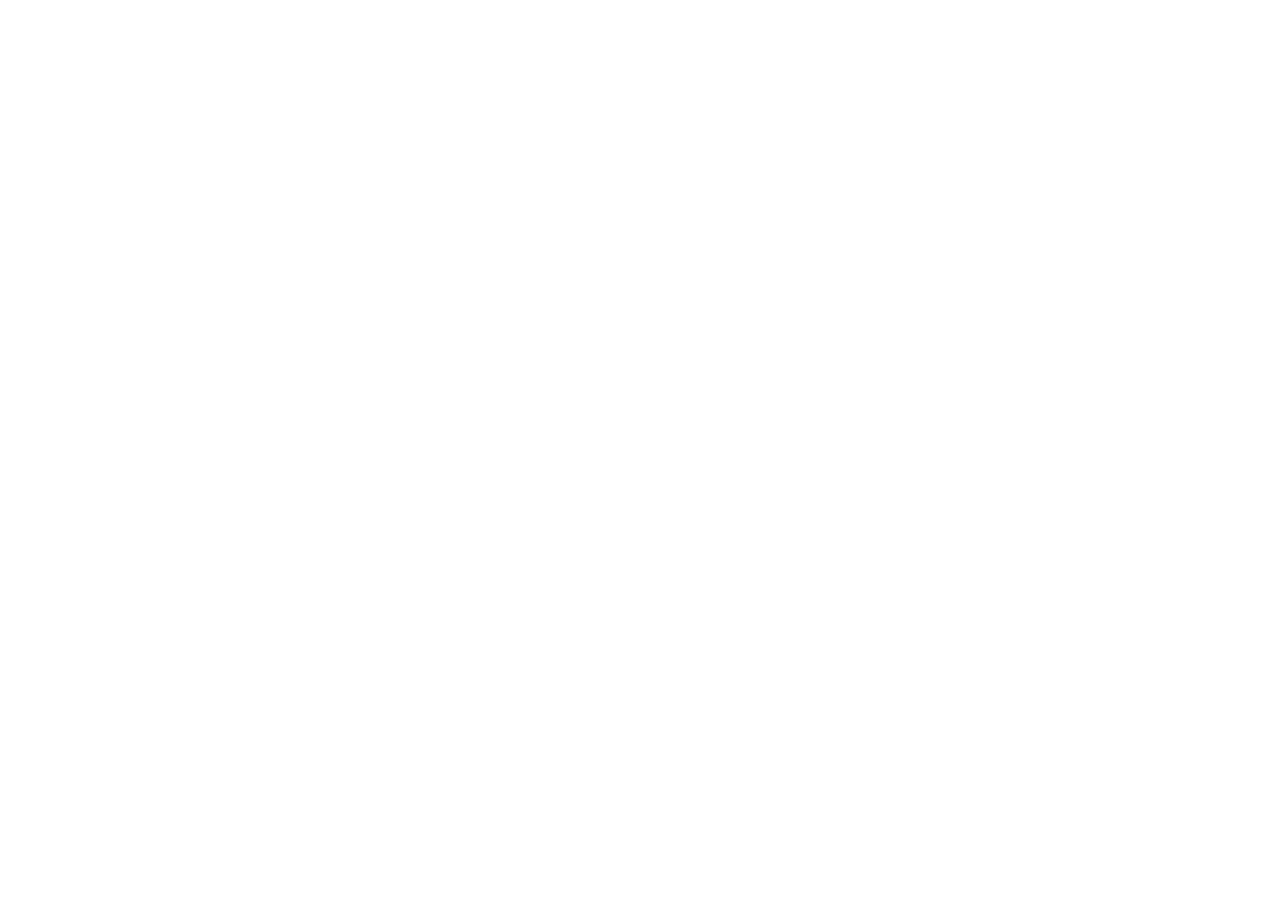
==== creating-responsive-web-design/myWebsite/index.html @ aa5e4635 "initial setup for creating a responsive web design tutorial" ====
<!DOCTYPE HTML>
<html>
	<head>
		<meta http-equiv="Content-Type" content="text/html; charset=UTF-8">
		<meta name="viewport" content="width=device-width, initial-scale=1">
		<title>Creating a Responsive Web Design</title>
	</head>
	<body>


		<!-- markup goes here -->



	</body>
</html>
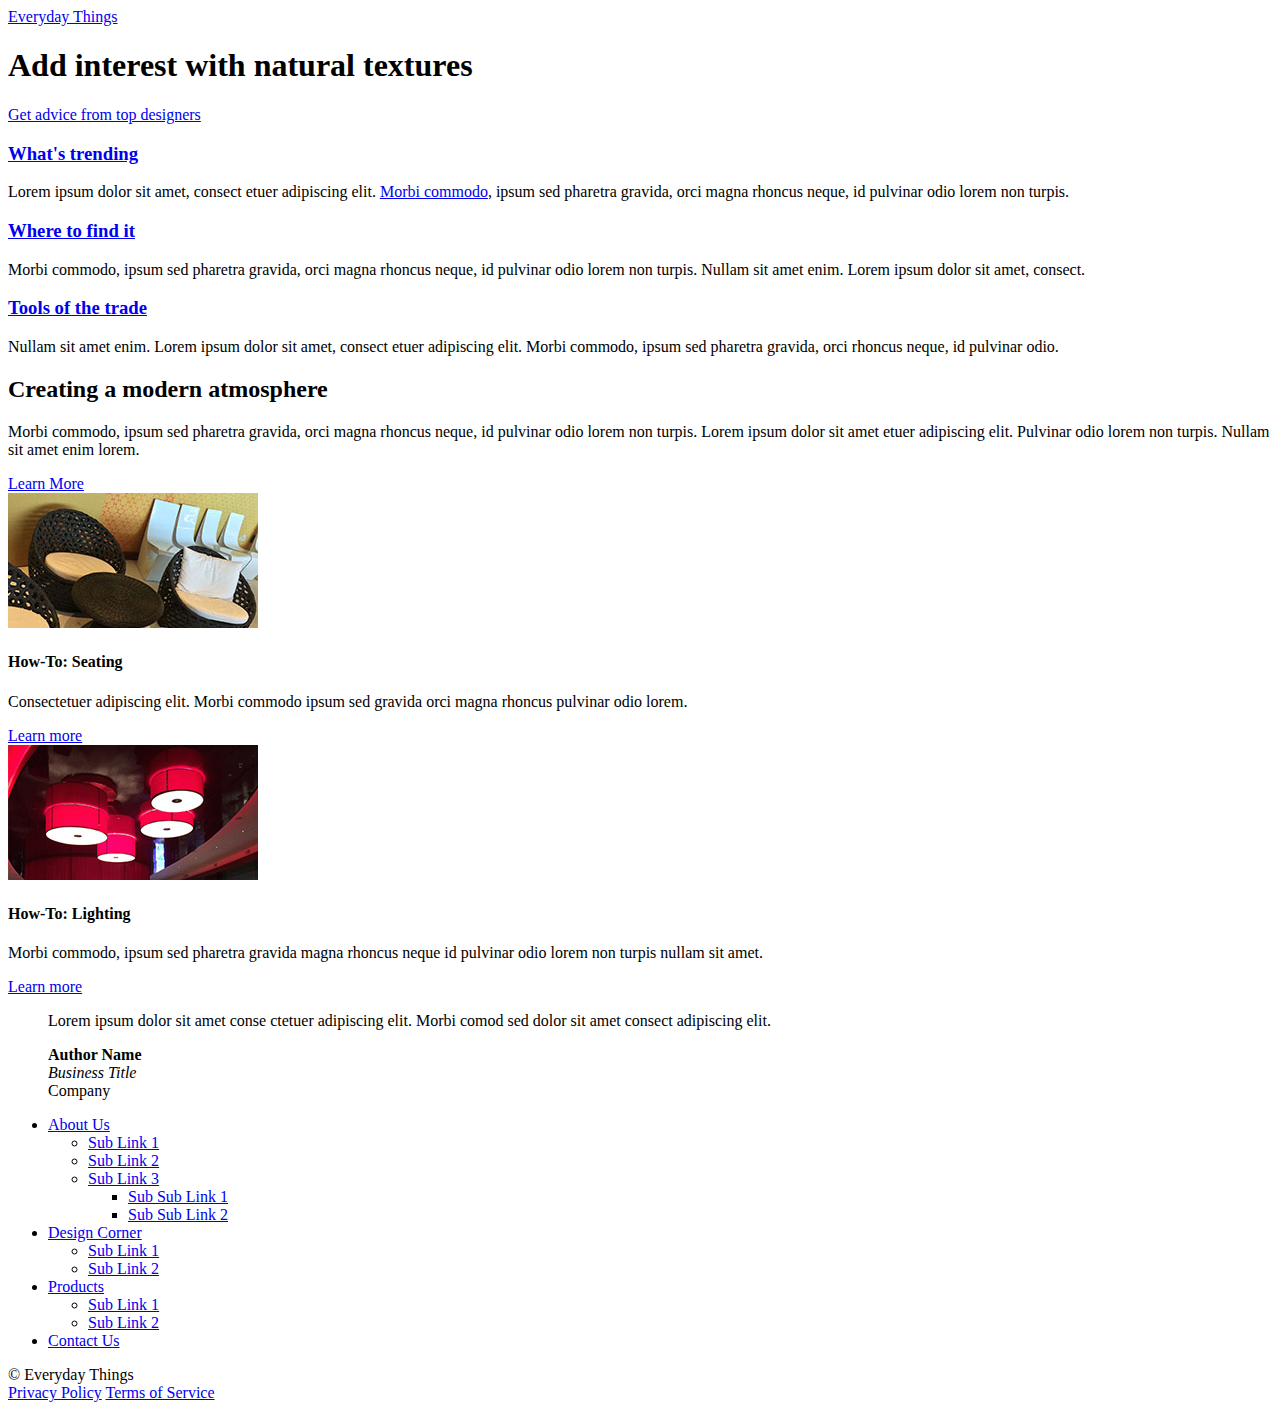
==== commit 4fca6d76: "prepared HTML content and structure" ====
--- a/creating-responsive-web-design/myWebsite/index.html
+++ b/creating-responsive-web-design/myWebsite/index.html
@@ -2,13 +2,144 @@
 <html>
 	<head>
 		<meta http-equiv="Content-Type" content="text/html; charset=UTF-8">
+	<!-- viewport scales/adjusts a webpage based on device size. This prevents it from simply zooming out to fit the entire page on the screen of the device-->
 		<meta name="viewport" content="width=device-width, initial-scale=1">
 		<title>Creating a Responsive Web Design</title>
+		<link rel="stylesheet" type="text/css" media="screen" href="css/screen.css">
 	</head>
 	<body>
+		
+		<div id="page">
+			
+			<header>
+				<a class="logo" title="Everyday Things" href="http://codifydesign.com">Everyday Things</a>
+				<div class="hero">
+					<h1>Add interest with natural textures</h1>
+					<a class="btn" title="Get advice from top designers" href="#">Get advice from top designers</a> 
+				</div>
 
+			</header>
 
-		<!-- markup goes here -->
+			<section class="main">
+				<aside>
+					<div class="content">
+					<!-- First Aside -->
+					<h3><a href="#">What&apos;s trending</a></h3>
+					<p>Lorem ipsum dolor sit amet, consect etuer adipiscing elit. <a href="http://codifydesign.com">Morbi commodo</a>, ipsum sed pharetra gravida, orci magna rhoncus neque, id pulvinar odio lorem non turpis.</p>	
+					</div>
+				</aside>
+
+				<aside>
+					<div class="content">
+					<!-- Second Aside -->
+					<h3><a href="#">Where to find it</a></h3>
+					<p>Morbi commodo, ipsum sed pharetra gravida, orci magna rhoncus neque, id pulvinar odio lorem non turpis. Nullam sit amet enim. Lorem ipsum dolor sit amet, consect.</p>
+					</div>
+				</aside>
+
+				<aside>
+					<div class="content">
+					<!-- Third Aside -->
+					<h3><a href="#">Tools of the trade</a></h3>
+					<p>Nullam sit amet enim. Lorem ipsum dolor sit amet, consect etuer adipiscing elit. Morbi commodo, ipsum sed pharetra gravida, orci rhoncus neque, id pulvinar odio.</p>	
+					</div>
+				</aside>
+
+			</section>
+
+			<section class="atmosphere">
+				<article>
+					<h2>Creating a modern atmosphere</h2>
+					<p>Morbi commodo, ipsum sed pharetra gravida, orci magna rhoncus neque, id pulvinar odio lorem non turpis. Lorem ipsum dolor sit amet etuer adipiscing elit.  Pulvinar odio lorem non turpis. Nullam sit amet enim lorem.</p>
+					<!-- roll mouse over learn more, user will see "creating a modern atmosphere" -->
+					<a class="btn" title="Creating a modern atmosphere" href="#">Learn More</a>	
+				</article>
+			</section>
+
+			<section class="how-to">
+				<aside>
+					<div class="content">
+						<img alt="Choosing the proper seating" src="img/photo_seating.jpg">
+						<h4>How-To: Seating</h4>
+						<p>Consectetuer adipiscing elit. Morbi commodo ipsum sed gravida orci magna rhoncus pulvinar odio lorem.</p>
+						<a title="Learn how to choose the proper seating." href="http://codifydesign.com">Learn more</a>
+					</div>
+				</aside>
+				<aside>
+					<div class="content">
+						<img alt="Choosing the proper lighting" src="img/photo_lighting.jpg">
+						<h4>How-To: Lighting</h4>
+						<p>Morbi commodo, ipsum sed pharetra gravida magna rhoncus neque id pulvinar odio lorem non turpis nullam sit amet.</p>
+						<a title="Learn how to choose the proper lighting." href="http://codifydesign.com">Learn more</a>
+					</div>
+				</aside>
+				<blockquote>
+					<p class="quote">Lorem ipsum dolor sit amet conse ctetuer adipiscing elit. Morbi comod sed dolor sit amet consect adipiscing elit.</p>
+					<p class="credit"><strong>Author Name</strong><br><em>Business Title</em><br>Company</p>
+				</blockquote>
+			</section>
+			
+			<nav>
+				<ul>
+					<li>
+						<a title="About Us" href="#">About Us</a>
+						<ul>
+							<li>
+								<a title="Sub Link 1" href="#">Sub Link 1</a>
+							</li>
+							<li>
+								<a title="Sub Link 2" href="#">Sub Link 2</a>
+							</li>
+							<li>
+								<a title="Sub Link 3" href="#">Sub Link 3</a>
+								<ul>
+									<li>
+										<a title="Sub Sub Link 1" href="#">Sub Sub Link 1</a>
+									</li>
+									<li>
+										<a title="Sub Sub Link 2" href="#">Sub Sub Link 2</a>
+									</li>
+								</ul>
+							</li>
+						</ul>
+					</li>
+					<li>
+						<a title="Design Corner" href="#">Design Corner</a>
+						<ul>
+							<li>
+								<a title="Sub Link 1" href="#">Sub Link 1</a>
+							</li>
+							<li>
+								<a title="Sub Link 2" href="#">Sub Link 2</a>
+							</li>
+						</ul>
+					</li>
+					<li>
+						<a title="Products" href="#">Products</a>
+						<ul>
+							<li>
+								<a title="Sub Link 1" href="#">Sub Link 1</a>
+							</li>
+							<li>
+								<a title="Sub Link 2" href="#">Sub Link 2</a>
+							</li>
+						</ul>
+					</li>
+					<li>
+						<a title="Contact Us" href="#">Contact Us</a>
+					</li>
+				</ul>
+			</nav>
+			
+			<footer>
+				&copy; Everyday Things
+				<div class="content">
+					<a title="Privacy Policy" href="#">Privacy Policy</a>
+					<a title="Terms of Service" href="#">Terms of Service</a>
+				</div>
+			</footer>
+
+		</div>
 
 
 
--- a/creating-responsive-web-design/myWebsite/css/screen.css
+++ b/creating-responsive-web-design/myWebsite/css/screen.css
@@ -0,0 +1,3 @@
+/* CSS Document for Screens */
+
+
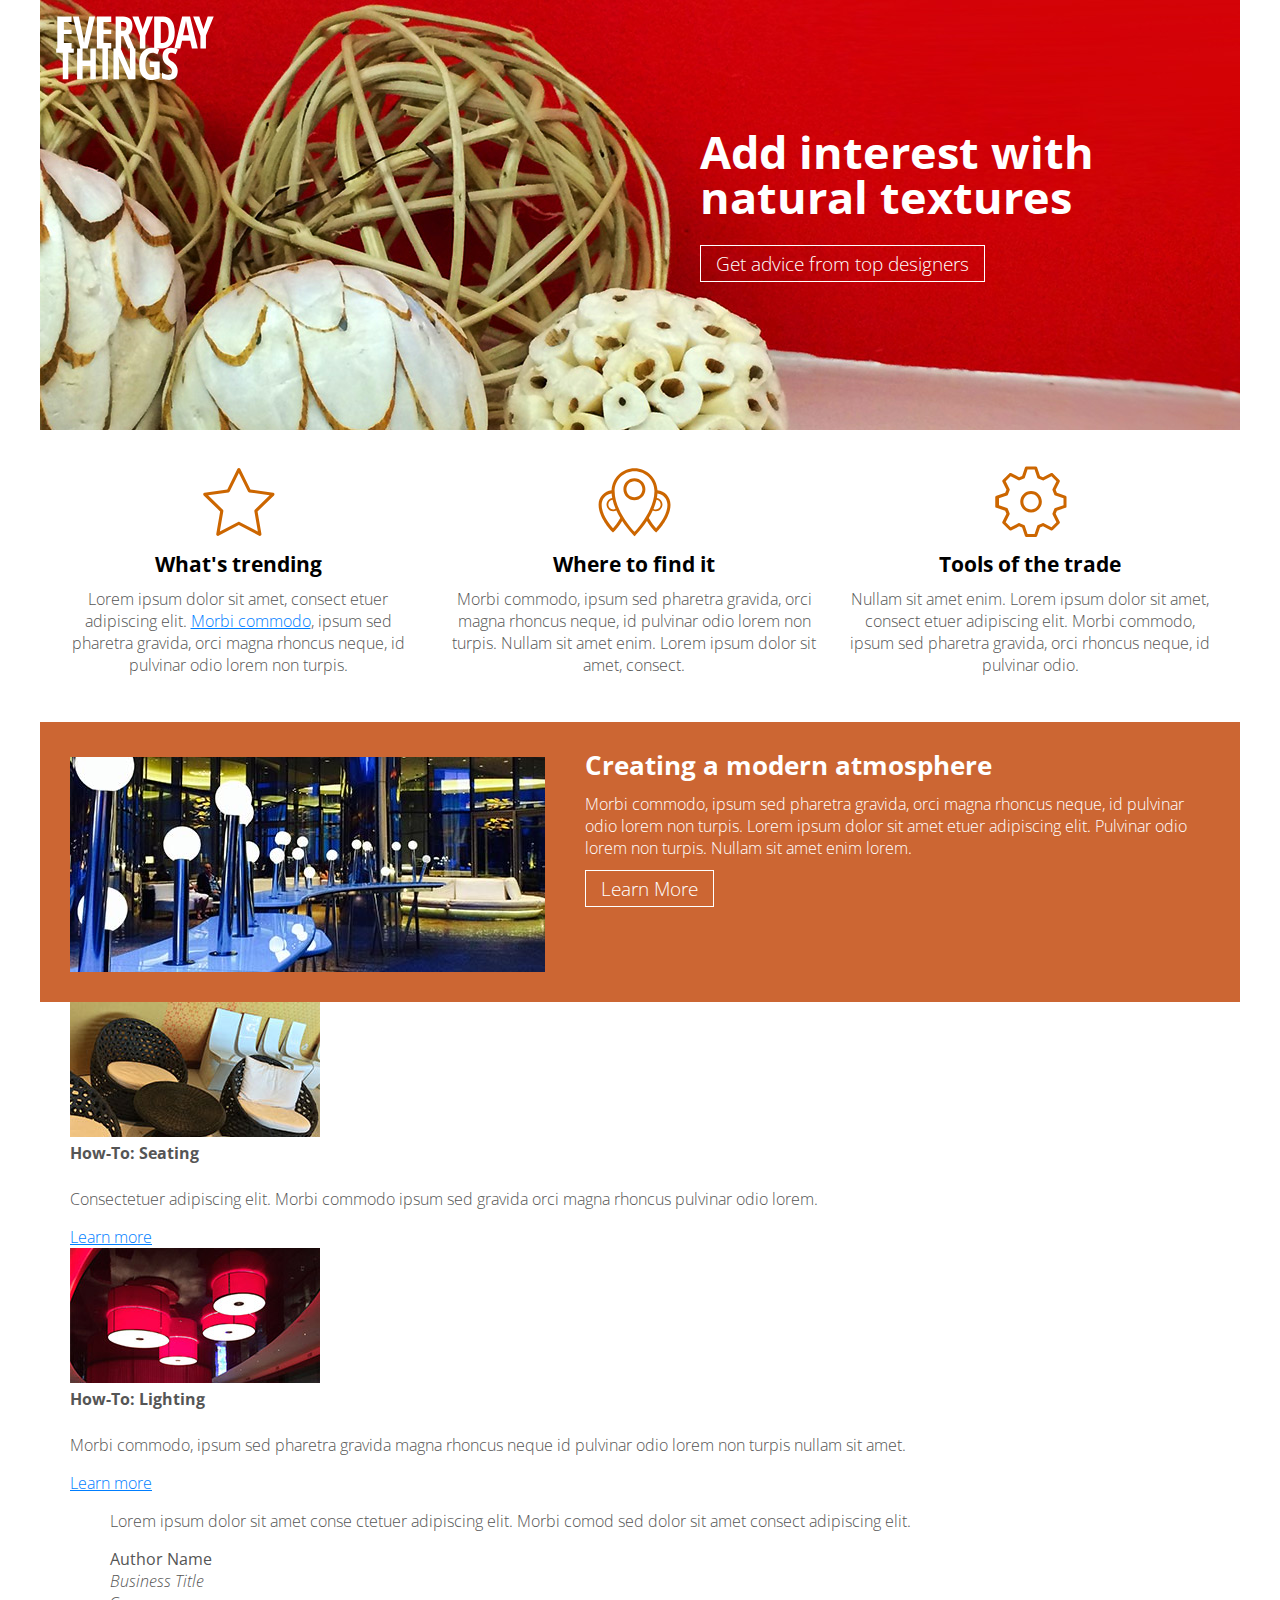
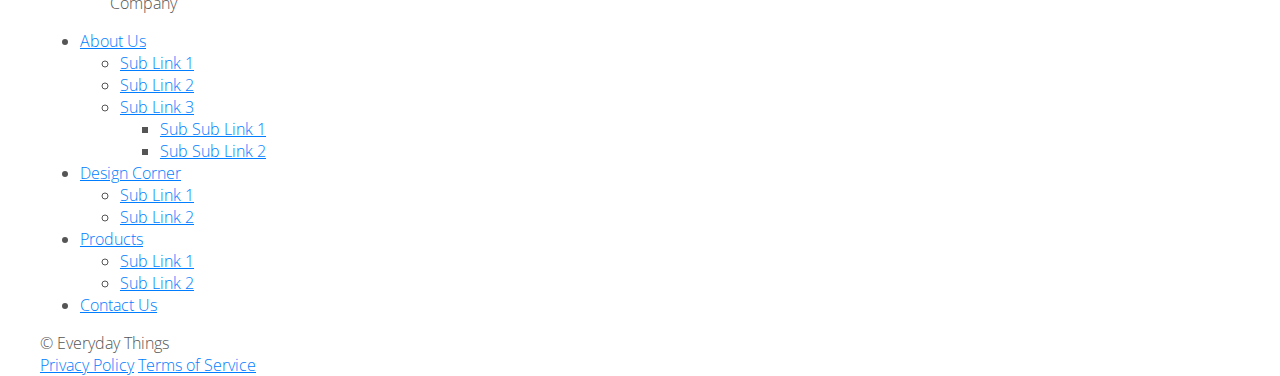
==== commit d8350cb9: "style up to atmosphere section" ====
--- a/creating-responsive-web-design/myWebsite/index.html
+++ b/creating-responsive-web-design/myWebsite/index.html
@@ -12,7 +12,7 @@
 		<div id="page">
 			
 			<header>
-				<a class="logo" title="Everyday Things" href="http://codifydesign.com">Everyday Things</a>
+				<a class="logo" title="Everyday Things" href="http://codifydesign.com"><span>Everyday Things</span></a>
 				<div class="hero">
 					<h1>Add interest with natural textures</h1>
 					<a class="btn" title="Get advice from top designers" href="#">Get advice from top designers</a> 
@@ -22,7 +22,7 @@
 
 			<section class="main">
 				<aside>
-					<div class="content">
+					<div class="content trending">
 					<!-- First Aside -->
 					<h3><a href="#">What&apos;s trending</a></h3>
 					<p>Lorem ipsum dolor sit amet, consect etuer adipiscing elit. <a href="http://codifydesign.com">Morbi commodo</a>, ipsum sed pharetra gravida, orci magna rhoncus neque, id pulvinar odio lorem non turpis.</p>	
@@ -30,7 +30,7 @@
 				</aside>
 
 				<aside>
-					<div class="content">
+					<div class="content find-it">
 					<!-- Second Aside -->
 					<h3><a href="#">Where to find it</a></h3>
 					<p>Morbi commodo, ipsum sed pharetra gravida, orci magna rhoncus neque, id pulvinar odio lorem non turpis. Nullam sit amet enim. Lorem ipsum dolor sit amet, consect.</p>
@@ -38,7 +38,7 @@
 				</aside>
 
 				<aside>
-					<div class="content">
+					<div class="content tools">
 					<!-- Third Aside -->
 					<h3><a href="#">Tools of the trade</a></h3>
 					<p>Nullam sit amet enim. Lorem ipsum dolor sit amet, consect etuer adipiscing elit. Morbi commodo, ipsum sed pharetra gravida, orci rhoncus neque, id pulvinar odio.</p>	
--- a/creating-responsive-web-design/myWebsite/css/screen.css
+++ b/creating-responsive-web-design/myWebsite/css/screen.css
@@ -1,3 +1,200 @@
 /* CSS Document for Screens */
 
-
+/*@import must be the first item in the CSS file*/
+@import url(https://fonts.googleapis.com/css?family=Open+Sans:300,300italic,700,700italic);
+
+body{
+	font-family: 'Open Sans', sans-serif;
+	font-size: 16px;
+	font-weight: 300;
+	color: #555;
+	margin:0;
+	padding: 0;
+}
+
+#page{
+	/*elements cannot scale larger than 1200px page wdith. They stay centered within browser */
+	max-width: 1200px;
+	/*top/bottom right/left*/
+	margin: 0 auto;
+	position: relative;
+}
+
+/*Text*/
+
+h1{
+	margin: 0 0 1em 0;
+	font-size: 2.8em;
+	font-weight: 700;
+}
+
+h2{
+	margin: 0 0 .5em 0;
+	font-size: 1.6em;
+	font-weight: 700;
+	line-height: 1.1em;
+}
+
+h3{
+	margin: 0 0 .5em 0;
+	font-size: 1.3em;
+	font-weight: 700;
+}
+
+h4{
+	margin: 0 0 1.5em 0;
+	font-size: 1em;
+	font-weight: 700;
+}
+
+p{
+	margin: 0 0 1em 0;
+}
+
+a{
+	color: #007eff;
+}
+
+a:visited{
+	color:  #65b1ff;
+}
+
+a.btn{
+	font-size: 1.2em;
+	text-decoration: none;
+	color: #fff;
+	border: 1px solid #fff;
+	padding: 4px 15px;
+	/*animates the hover style*/
+	transition: background-color .5s; 	
+}
+
+/*hover is known as a pesudo class*/
+a.btn:hover{
+	background-color: rgba(0,0,0,.3);
+}
+
+
+/*Header*/
+
+header{
+	height:430px;
+	/*banner sizes 1200x430 825x300 625x160 425x110*/
+	background: #cf0004 url(../img/banner_1200.jpg) no-repeat center bottom;
+	/*anything within the banner will be positioned relative to it*/
+	position:relative;
+}
+
+header a.logo{
+	position: absolute;
+	/*by default anchor tags have inline styling, which means they don't have any dimensions*/
+	display:block;
+	width: 160px;
+	height: 66px;
+	/*0=x, 0=y positions graphic in the upper left corner of the a.logo element*/
+	background: url(../img/logo.svg) no-repeat 0 0;
+	/*background will be sized to the height and width porportion to that of the logoimage we set*/
+	background-size: contain;
+	top: 15px;
+	left: 15px;
+}
+
+header a.logo span{
+	/*this hides the text and link of the everyday things*/
+	display:none;
+}
+
+header div.hero{
+	position: absolute;
+	width: 42%;
+	top: 130px;
+	left: 55%;	
+}
+
+header div.hero h1{
+	line-height: 1em;
+	margin: 0 0 30px 0;
+	color: #fff;
+}
+
+/*Section - All*/
+section{
+	padding: 0 30px;
+}
+
+/*this is our pseudo element to clear aside floats so parent element section main wraps around them*/
+section::after{
+	content:'';
+	display: block;
+	clear: both;
+}
+
+
+/*Section - Main*/
+
+section.main{
+	 margin-top: 20px;
+	 margin-bottom: 30px;
+	 padding: 0;
+}
+
+section.main aside{
+	width: 33%;
+	float: left;
+	text-align: center;
+}
+
+section.main .content{
+	margin: 15px;
+	background: no-repeat center top;
+	background-size: 75px 75px;
+	/*pushes text down to display background image icon behind it*/
+	padding-top: 85px;
+}
+
+section.main aside h3 a {
+	color: #000;
+	text-decoration: none;
+}
+
+section.main aside h3 a:hover{
+	text-decoration: underline;
+}
+
+section.main aside .content.trending{
+	background-image: url(../img/icon_star.svg)
+}
+
+section.main aside .content.find-it{
+	background-image: url(../img/icon_marker.svg)
+}
+
+section.main aside .content.tools{
+	background-image: url(../img/icon_gear.svg)
+}
+
+/*Section - Atmosphere*/
+section.atmosphere{
+	background-color: #cc6633;
+	padding-top: 30px;
+	padding-bottom: 30px;
+	color: #fff;
+}
+
+section.atmosphere article{
+	padding: 0 20px 0 515px;
+	background: url(../img/photo_lounge.jpg) no-repeat 0 5px;
+	min-height: 220px;
+}
+
+
+
+
+
+
+
+
+
+
+
+
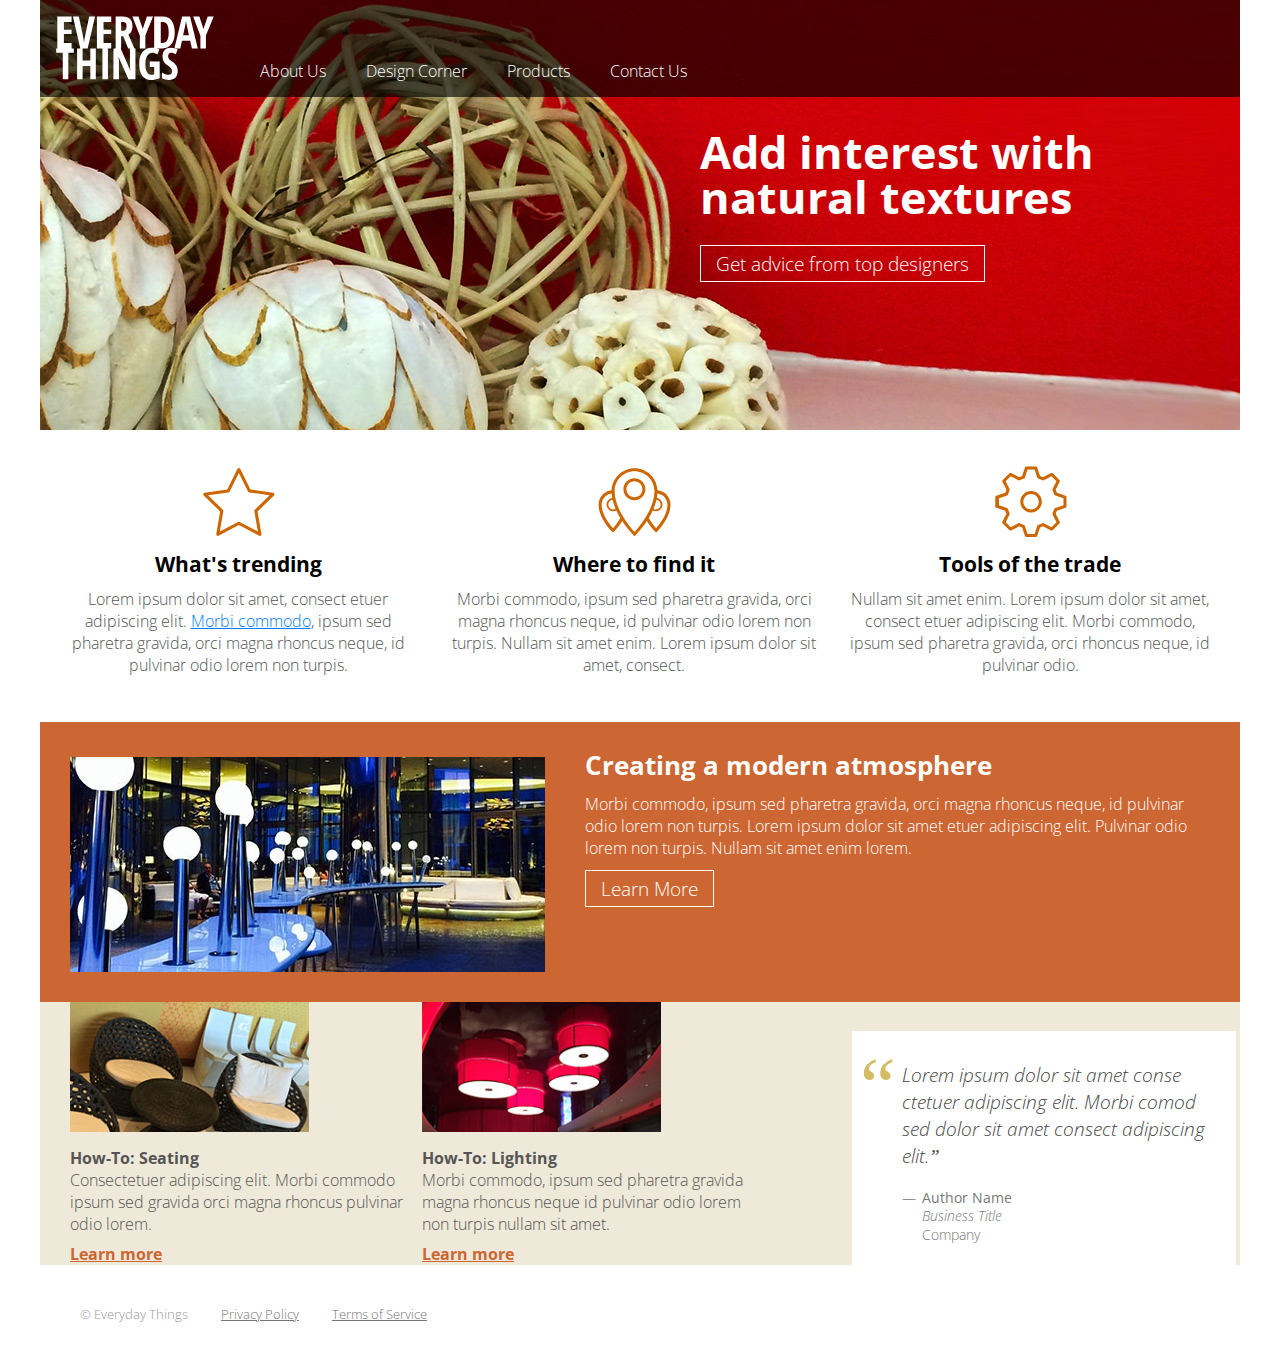
==== commit f89cb9e2: "updated hover states for dropdown navigations" ====
--- a/creating-responsive-web-design/myWebsite/index.html
+++ b/creating-responsive-web-design/myWebsite/index.html
@@ -82,7 +82,18 @@
 			<nav>
 				<ul>
 					<li>
-						<a title="About Us" href="#">About Us</a>
+						<a title="About Us" href="#" aria-haspopup="true">About Us</a>
+						<ul>
+							<li>
+								<a title="Sub Link 1" href="#">Sub Link 1</a>
+							</li>
+							<li>
+								<a title="Sub Link 2" href="#">Sub Link 2</a>
+							</li>
+						</ul>
+					</li>
+					<li>
+						<a title="Design Corner" href="#" aria-haspopup="true">Design Corner</a>
 						<ul>
 							<li>
 								<a title="Sub Link 1" href="#">Sub Link 1</a>
@@ -91,7 +102,7 @@
 								<a title="Sub Link 2" href="#">Sub Link 2</a>
 							</li>
 							<li>
-								<a title="Sub Link 3" href="#">Sub Link 3</a>
+								<a title="Sub Link 3" href="#" aria-haspopup="true">Sub Link 3</a>
 								<ul>
 									<li>
 										<a title="Sub Sub Link 1" href="#">Sub Sub Link 1</a>
@@ -104,18 +115,7 @@
 						</ul>
 					</li>
 					<li>
-						<a title="Design Corner" href="#">Design Corner</a>
-						<ul>
-							<li>
-								<a title="Sub Link 1" href="#">Sub Link 1</a>
-							</li>
-							<li>
-								<a title="Sub Link 2" href="#">Sub Link 2</a>
-							</li>
-						</ul>
-					</li>
-					<li>
-						<a title="Products" href="#">Products</a>
+						<a title="Products" href="#" aria-haspopup="true">Products</a>
 						<ul>
 							<li>
 								<a title="Sub Link 1" href="#">Sub Link 1</a>
--- a/creating-responsive-web-design/myWebsite/css/screen.css
+++ b/creating-responsive-web-design/myWebsite/css/screen.css
@@ -3,6 +3,7 @@
 /*@import must be the first item in the CSS file*/
 @import url(https://fonts.googleapis.com/css?family=Open+Sans:300,300italic,700,700italic);
 
+/*with positioning, items earlier in the document appear behind items later in the document*/
 body{
 	font-family: 'Open Sans', sans-serif;
 	font-size: 16px;
@@ -86,6 +87,8 @@
 }
 
 header a.logo{
+	/*positions logo infront of header bar*/
+	z-index: 1;
 	position: absolute;
 	/*by default anchor tags have inline styling, which means they don't have any dimensions*/
 	display:block;
@@ -187,14 +190,226 @@
 	min-height: 220px;
 }
 
-
-
-
-
-
-
-
-
-
-
-
+/*Section - How To*/
+
+section.how-to{
+	background-color: #eee9d9;
+	position: relative;
+}
+
+section.how-to aside{
+	width: 30%;
+	float: left;
+	margin-right: 10px;
+}
+
+section.how-to aside .content img{ 
+	/*img default is inline block which takes up some dimensions, block wont allow anything to left of it.
+	pushes everything down*/
+	display: block;
+	margin-bottom: 15px;
+	/*images scale depending on browser size*/
+	width: 70%;	
+}
+
+section.how-to aside .content h4{
+	margin-bottom: 0;
+}
+
+section.how-to aside .content p{
+	margin-bottom: 0.5em;
+}
+
+section.how-to aside .content a{
+	display: inline-block;
+	color: #cc6633;
+	font-weight: 700;
+}
+
+section.how-to blockquote{
+	margin: 0;
+	width: 32%;
+	color: #444;
+	background-color: #fff;
+	position: absolute;
+	/*the bottom set to 0 has this white div match up with the top of the div below*/
+	bottom: 0;
+	right: 4px;
+}
+
+section.how-to blockquote p{
+	margin: 30px 30px 20px 50px;
+}
+
+section.how-to blockquote p.quote{
+	font-style: italic;
+	font-size: 1.2em;
+}
+
+section.how-to blockquote p.credit{
+	color: #777;
+	font-size: .9em;
+	margin-top: 0;
+	padding-left: 20px;
+	line-height: 1.3em;
+	/*we will be absolute positioning a pseudo element inside this relative positioned element*/
+	position: relative;
+}
+
+/*large quote mark for blockquote*/
+section.how-to blockquote::before{
+	/*set extra margin in p tag so we have extra space in the background for the quote*/
+	/*unicode character for left double quote. left off the U+ in U+201C*/
+	content: '\201c'; 
+	color: #d2bd65;
+	position:absolute;
+	top: 10px;
+	left: 8px;
+	font-size: 5em;
+	font-family: serif;
+}
+
+section.how-to blockquote p.quote::after{
+	content: '\201d';
+	font-family: serif;
+}
+
+section.how-to blockquote p.credit::before{
+	content:'\2014';
+	position: absolute;
+	top: -1;
+	left: 0;
+}
+
+/*Navigation*/
+nav {
+	background-color: rgba(0,0,0,.65);
+	position: absolute;
+	/*navigation positions within the page element, so moves to the top*/
+	top: 0px;
+	left: 0px;
+	padding: 50px 0 0 0;
+	width: 100%;
+}
+
+/*all top level items and carries with them their nested ul elements*/
+nav::after{
+	content:'';
+	display: block;
+	clear: both;
+}
+
+nav ul {
+	list-style: none;
+	margin: 0;
+	padding: 0px;
+}
+
+nav ul li:hover{
+	background-color: #2b0306;
+}
+
+nav ul li:hover > ul{
+	display: block;
+}
+
+nav ul li a {
+	display: inline-block;
+	color: #fff;
+	padding: 10px 20px;
+	text-decoration: none;
+	width: 125px;
+	position: relative;
+}
+
+nav ul li a:visited{
+	color: #fff;
+}
+
+nav ul li a:hover{
+	background-color: #6d0911;
+}
+
+/*position nest ul so it appears under the ul items, but we dont want the main nav
+element to wrap around and cover the entire ul item*/
+nav ul ul {
+	position: absolute;
+	top: 100%;
+	background-color: #2b0306;
+	/*hides all the nest ul items*/
+	display: none;
+}
+
+nav ul ul li {
+	position: relative;
+}
+
+nav ul ul ul {
+	left: 100%;
+	top: 0px;
+}
+
+ /*top-level*/
+ /* only targets unordered list if it is immediately the child of a navigation element*/
+ nav > ul{
+ 	padding-left: 200px;
+ }
+
+ nav > ul > li{
+ 	float: left;
+ }
+
+ nav > ul > li > a{
+ 	/* this width for the dropdown menu now overrides the predefined 120px for the elements in the nav bar.*/
+ 	width: auto;
+ 	padding: 10px 20px 15px 20px;
+ }
+
+
+
+
+/*footer*/
+footer{
+	font-size: .8em;
+	margin: 40px;
+	color: #999;
+}
+
+footer .content{
+	/*content displays in the same row as if they are their on p tagst */
+	display: inline;
+}
+
+footer a{
+	margin-left:30px;
+	color:#777;
+
+}
+
+footer a:visited{
+	color:#777;
+}
+
+footer a:hover{
+	color:#000;
+}
+
+
+
+
+
+
+
+
+
+
+
+
+
+
+
+
+
+
+
+
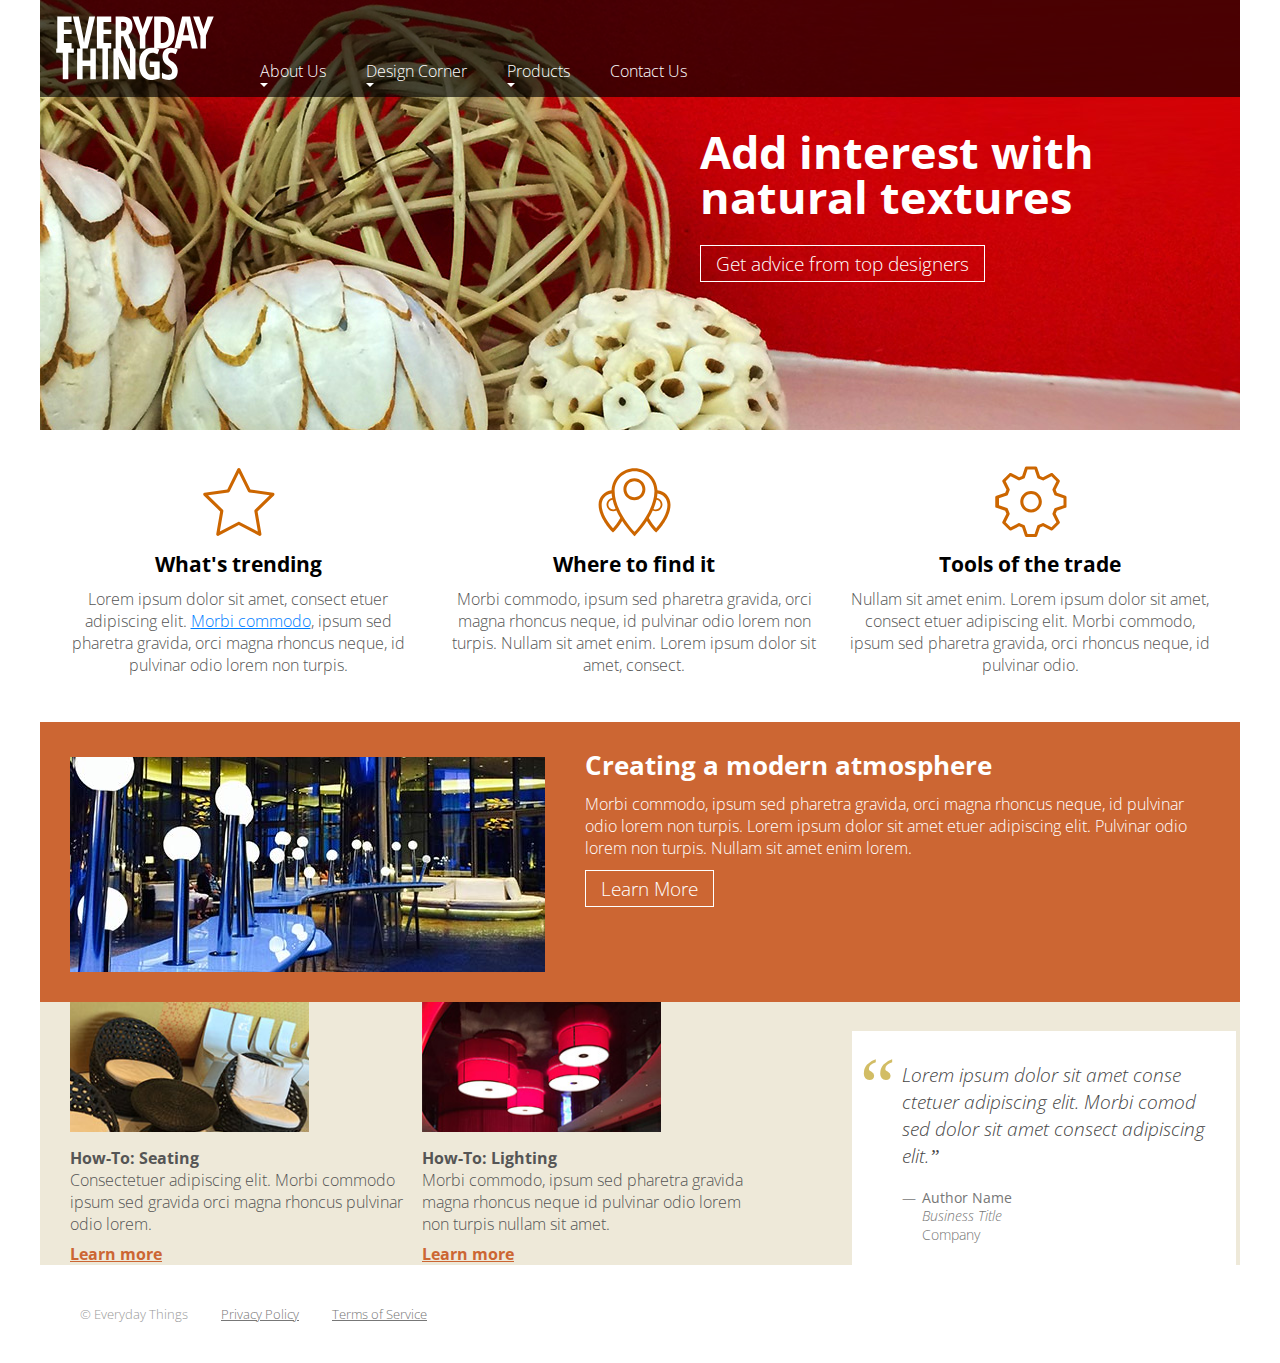
==== commit 47b34395: "making adjustments for small screens" ====
--- a/creating-responsive-web-design/myWebsite/index.html
+++ b/creating-responsive-web-design/myWebsite/index.html
@@ -19,7 +19,7 @@
 				</div>
 
 			</header>
-
+			
 			<section class="main">
 				<aside>
 					<div class="content trending">
@@ -55,6 +55,7 @@
 					<a class="btn" title="Creating a modern atmosphere" href="#">Learn More</a>	
 				</article>
 			</section>
+
 
 			<section class="how-to">
 				<aside>
--- a/creating-responsive-web-design/myWebsite/css/screen.css
+++ b/creating-responsive-web-design/myWebsite/css/screen.css
@@ -365,6 +365,35 @@
  	padding: 10px 20px 15px 20px;
  }
 
+/*this creates indication arrows*/
+/*looking for a css rule that does have this attribute*/
+ nav a[aria-haspopup="true"]::after{
+ 	content:'';
+ 	display: block;
+ 	width: 0px;
+ 	height: 0px;
+ 	position: absolute;
+	top: 16px;
+	right: 15px;
+	border-top: 4px solid transparent;
+	border-bottom: 4px solid transparent;
+	border-left: 4px solid #fff;
+ }
+
+/*dont need to define contact element because it already has a pseudo element, 
+this is specific to direct children of this element. Only need to change the border positioning of this 
+element. This creates a down arrow under UL elements in the nav*/
+ nav > ul > li > a[aria-haspopup="true"]::after{
+	border-left: 4px solid transparent;
+	border-right: 4px solid transparent;
+	border-top: 4px solid #fff;	
+	left: 20px;
+	/*this overrides the */
+	right:auto;
+	bottom: 6px;
+	top: auto; 	
+ }
+
 
 
 
@@ -394,22 +423,305 @@
 	color:#000;
 }
 
-
-
-
-
-
-
-
-
-
-
-
-
-
-
-
-
-
-
-
+/*Media Queries*/
+/*based on 'break points'*/
+@media screen and (max-width: 1000px){
+	h1{
+		font-size: 2.4em;
+	}
+
+	/*Header*/
+	header div.hero{
+		left: 56%;
+	}
+
+	header div.hero h1{
+		margin-bottom: 20px;
+	}
+
+	/*Section - Atmosphere*/
+	section.atmosphere article{
+		padding-left: 400px;
+		/*width 375 the height will adjust based on the ratio to width*/
+		background-size: 375px auto;
+	}
+
+}
+
+@media screen and (max-width: 825px){
+	h1{
+		font-size: 2.2em;
+	}
+
+	/*header*/
+	header{
+		height: 300px;
+		background-image: url(../img/banner_825.jpg);
+	}
+
+	header div.hero{
+		top: 120px;
+		left: 48%;
+	}
+
+	/*Section - Atmosphere*/
+	section.atmosphere article {
+		padding-left: 325px;
+		background-size: 300px auto;
+	}
+
+	/*Section - How To*/
+	section.how-to blockquote p.quote{
+		/*prevents the quote breaking the lines when smaller*/
+		font-size: 1.1em;
+		line-height: 1.2em;
+
+	}
+	section.how-to blockquote p.credit {
+		font-size: .85em;
+	}	
+
+}
+
+@media screen and (max-width: 760px){
+	h1{
+		font-size: 1.8em;
+	}
+	h2{
+		font-size: 1.4em;
+	}
+	h3{
+		font-size: 1.1em;
+	}
+	a.btn{
+		font-size: 1em;
+	}
+
+	/*Header*/
+	header a.logo {
+		width: 145px;
+		height: 60px;
+	}
+
+	header div.hero{
+		top: 140px;
+		left: 48%;
+	}
+
+	/*Section-Main*/
+	section.main{
+		margin-top: 10px;
+		margin-bottom: 10px;
+	}
+
+	section.main aside div.content{
+		background-size: 55px 55px;
+		padding-top: 60px;
+	}
+
+	/*Section - How To*/
+
+	section.how-to aside div.content img{
+		width: 85%;
+	}
+
+	/*Navigation*/
+	nav{
+		padding-top: 80px;
+	}
+
+	nav > ul {
+		padding-left: 10px;
+	}
+}
+
+@media screen and (max-width: 625px){
+	h1{
+		font-size: 1em;
+	}
+	
+	h3{
+		margin-bottom: 0px;
+	} 
+
+	a.btn{
+		font-size: .9em;
+	}
+
+	/*Header*/
+	header{
+		height: 160px;
+		background-image: url(../img/banner_625.jpg);
+		/*position x left position y top*/
+		background-position: left top;
+	}
+	header a.logo{
+		width: 100%;
+		height: 66px;
+		left: 0px;
+		top: 0px;
+		background-color: rgba(0,0,0,.65);
+		background-size: 112px 46px;
+		background-position: 20px center;
+	}
+
+	/*the header will stay positioned*/
+	header div.hero{
+		width: 300px;
+		top: 85px;
+		left: 130px;
+	}
+
+	header div.hero h1{
+	margin-bottom: 10px;
+	}
+
+	/*Section - Main*/
+	/*Stacks the asides vertically*/
+	section.main aside {
+		width: 100%;
+		float: none;
+		text-align: left;
+	}
+
+	section.main aside div.content{
+		margin: 8px 20px 8px 0;
+		padding: 5px 0px 10px 85px;
+		background-size: 50px 50px;
+		background-position: 20px 5px;
+	}
+
+	/*Section - Atmosphere*/
+	/*pushes paragraph under image*/
+	section.atmosphere article {
+		padding: 160px 20px 0px 0px;
+		background-size: 300px auto;
+		min-height: initial;
+	}
+	
+	/*Section - How To*/
+	/*stacks content vertically*/
+	section.how-to aside{
+		width: 100%;
+		float: none;
+		margin: 0;
+		position: relative;
+	}
+
+	section.how-to aside div.content{
+		padding: 20px 20px 20px 150px;
+	}
+	
+	section.how-to aside div.content p{
+		font-size: .9em;
+	}
+
+	section.how-to aside div.content img{
+		display: inline-block;
+		width: 125px;
+		position: absolute;
+		top: 30px;
+		left: 0px;
+	}
+
+	/*block quote will now stack vertically under content*/
+	section.how-to blockquote{
+		margin: 0 20px 0 40px;
+		width: 90%;
+		padding: 1px 0px 20px 0px;
+		position: relative;
+	}
+
+	section.how-to blockquote p.credit{
+		margin-bottom: 0px;
+	}
+
+
+
+	/*Navigation*/
+	/*changed positioning to static, so the navigation appears on the bottom. The width */
+	nav {
+		position: static;
+		width: auto;
+		padding: 20px 15px;
+		background-color: #4b0a0c;
+	}
+
+	/*targets the UL within different levels*/
+	/*they will all stack on each other now*/
+	nav ul, 
+	nav ul ul,
+	nav ul ul ul {
+		display: block;
+		position: static;
+	}
+
+	nav > ul{
+		padding: 0;
+	}
+
+	nav > ul > li {
+		float: none;
+		margin-top: 25px;
+	}
+
+	nav ul li:hover{
+		background: none;
+	}
+
+	nav ul li a{
+		display: block;
+		margin: 8px 10px;
+		padding: 8px 15px;
+		border: 1px solid rgba(255, 255, 255, .25);
+
+	}
+	nav ul li a:hover{
+		background-color: rgba(255, 255, 255, .2);
+	}
+
+	nav ul ul {
+		background: none;
+	}
+
+	nav ul ul li a{
+		margin-left: 30px;
+	}
+
+	nav ul ul ul li a{
+		margin-left: 60px;
+	}
+
+	nav a[aria-haspopup="true"]::after{
+		display: none;
+	}
+
+	/*Footer*/
+	footer div.content{
+		display: block;
+		margin-top: 15px;
+	}
+	footer div.content a {
+		margin: 0 20px 0 0;
+	}
+}
+
+
+
+
+
+
+
+
+
+
+
+
+
+
+
+
+
+
+
+
